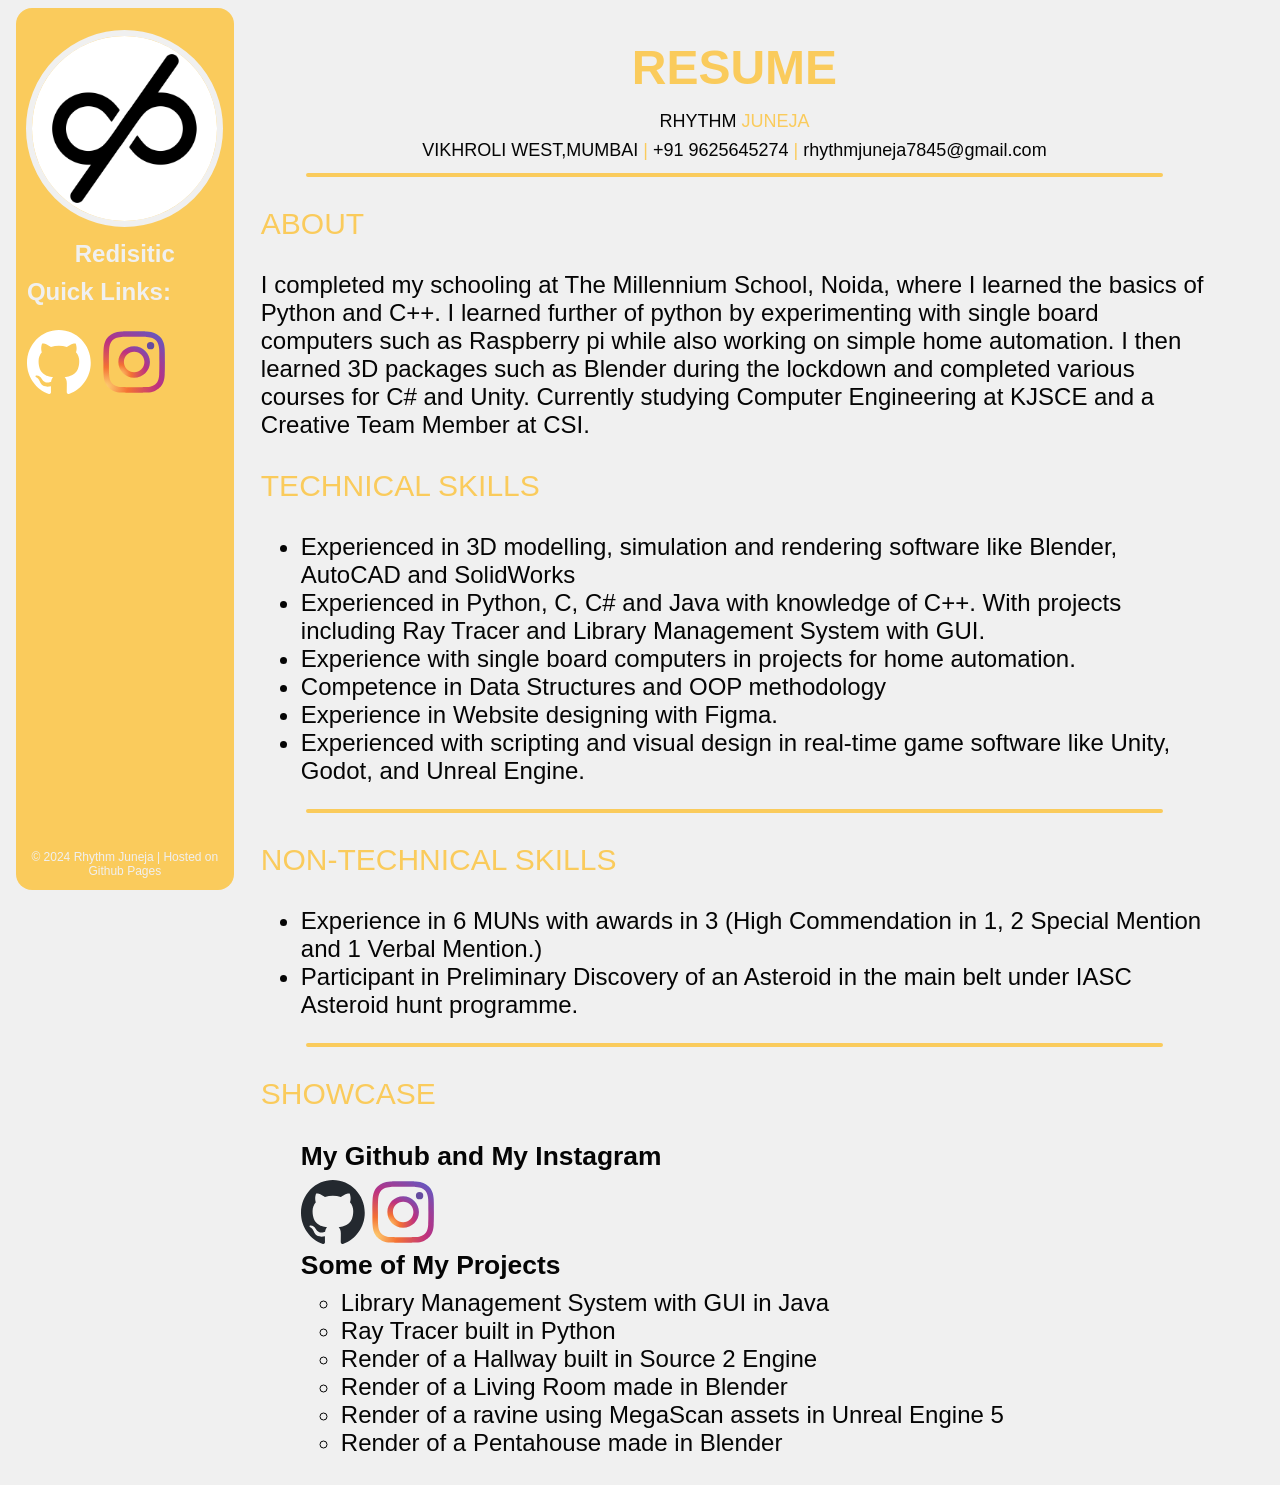
==== index.html @ e46495c9 "Made Landscape orientation better and changed © to 2024" ====
<!DOCTYPE html>
<html lang="en">
<head>
    <meta charset="UTF-8">
    <link rel="stylesheet" href="./css/resumeStyling.css">
    <meta name="viewport" content="width=device-width, initial-scale=1.0">
    <title>Resume</title>
</head>
<body>
    <div id="Sidebar">
        <img id = "pfp" src ="./imgs/logoNew.png" alt = "Profile picture">
        <p style="line-height: 0px;"><b>Redisitic</b></p>
        <div class="checkHide">
            <p><b>Quick Links:</b></p>
            <a href = "https://github.com/redisitic"><img src = "./imgs/github-mark-white.svg" width="64px" height="64px" style="margin-right:8px;"></a>
            <a href = "https://instagram.com/redisitic"><img src = "./imgs/Instagram_logo.svg" width="64px" height="64px"></a>
        </div>
        <footer>
            © 2024 Rhythm Juneja | Hosted on Github Pages <!-- Update next year -->
        </footer>
    </div>
    <div id="Master">
        <h1>RESUME</h1>
        <div><span>RHYTHM <span>JUNEJA</span></span></div>
        <div><span>VIKHROLI WEST,MUMBAI <span>|</span> +91 9625645274 <span>|</span> rhythmjuneja7845@gmail.com</span></div>
        <hr>
        <p class="title">ABOUT</p>
        <p>I completed my schooling at The Millennium School, Noida, where I learned the basics of
            Python and C++. I learned further of python by experimenting with single board computers
            such as Raspberry pi while also working on simple home automation. I then learned 3D
            packages such as Blender during the lockdown and completed various courses for C# and
            Unity. Currently studying Computer Engineering at KJSCE and a Creative Team Member at
            CSI.
        </p>
        <p class="title">TECHNICAL SKILLS</p>
        <p>
            <ul>
                <li>Experienced in 3D modelling, simulation and rendering software like Blender, AutoCAD and SolidWorks</li>
                <li>Experienced in Python, C, C# and Java with knowledge of C++. With projects including Ray Tracer and Library Management System with GUI.</li>
                <li>Experience with single board computers in projects for home automation.</li>
                <li>Competence in Data Structures and OOP methodology</li>
                <li>Experience in Website designing with Figma. </li>
                <li>Experienced with scripting and visual design in real-time game software like Unity, Godot, and Unreal Engine.</li>
            </ul>
        </p>
        <hr>
        <p class="title">NON-TECHNICAL SKILLS</p>
        <p>
            <ul>
                <li>Experience in 6 MUNs with awards in 3 (High Commendation in 1, 2 Special Mention and 1 Verbal Mention.)</li>
                <li>Participant in Preliminary Discovery of an Asteroid in the main belt under IASC Asteroid hunt programme.</li>
            </ul>
        </p>
        <hr>
        <p class="title">SHOWCASE</p>
        <ul class = "noBullets">
            <li class="listTitle">My Github and My Instagram</li>
            <li><a href = "https://github.com/redisitic"><img src = "./imgs/github-mark.svg" width="64px" height="64px"></a>
                <a href = "https://instagram.com/redisitic"><img src = "./imgs/Instagram_logo.svg" width="64px" height="64px"></a>
            </li>
            <li class = "listTitle">Some of My Projects</li>
            <ul>
                <li><a href="https://github.com/redisitic/LibraryManagementSystem">Library Management System with GUI in Java</a></li>
                <li><a href="https://github.com/redisitic/Python-RayTracer-MiniProject">Ray Tracer built in Python</a></li>
                <li><a href="https://www.instagram.com/p/CpAsnYEIueZpQoMDXhlRPwNJMfS456mQf11Ll80/">Render of a Hallway built in Source 2 Engine</a></li>
                <li><a href="https://www.instagram.com/p/CoFNpPCoIis1MEQ7mQDRkQUCrzviuQGz5pQ9UU0/">Render of a Living Room made in Blender</a></li>
                <li><a href="https://www.instagram.com/p/CrtSiytI4Sl0trRnxbIMu4G-_0pZMp6Lq5wMeQ0/">Render of a ravine using MegaScan assets in Unreal Engine 5</a></li>
                <li><a href="https://www.instagram.com/p/Ct1y7VXI6_O/?utm_source=ig_web_copy_link">Render of a Pentahouse made in Blender</a></li>
            </ul>
        </ul>
    </div>
</body>
</html>
---- css/resumeStyling.css ----
html{
    font-size: 12px;
    font-family: 'Segoe UI', Tahoma, Verdana, sans-serif;
    font-weight: 400;
    background-color: #F0F0F0;
    color: #050505;
}
h1{
    margin-bottom: 16px;
    text-align: center;
    font-size: 4rem;
    color: #FACB5C;
}
div{
    text-align: center;
    margin-bottom: 8px;
}
span{
    text-align: center;
    font-size: 1.5rem;
    color: #050505;
}
span > span{
    text-align: center;
    font-size: 1.5rem;
    color: #FACB5C;
}
hr{
    margin-top: 12px;
    margin-bottom: 12px;
    width: 90%;
    border-width: 2px;
    border-radius: 4px;
    border-color: #FACB5C;
    border-style: solid;
}
p{
    font-size: 2rem;
}
li{
    font-size: 2rem;
}
a{
    display: inline-block;
    text-decoration: none;
    color:#050505;
}
footer{
    font-size: 1rem;
    position: absolute;
    left: 5px;
    right: 5px;
    bottom: 12px;
    text-align: center;
    margin: 0px 0px 0px 0px;
}
#Master{
    text-align: left;
    display: inline-block;
    margin-right: 64px;
    margin-left: 20%;
}
#Sidebar{
    background-color: #FACB5C;
    border-radius: 16px;
    width: 17%;
    height: 98%;
    position: fixed;
    margin-left: 8px;
    display: inline-block;
    color:#F0F0F0;
}
#Sidebar > div{
    text-align: left;
    margin-left: 5%;
    margin-right: 5%;
}
#pfp{
    margin-top: 10%;
    width: 85%;
    height: auto;
    border-style: solid;
    border-color: #F0F0F0;
    border-width: 0.5rem;
    border-radius: 100%;
}
.title{
    text-align: left;
    font-size: 2.5rem;
    color: #FACB5C;
}
.noBullets{
    list-style-type: none;
}
.listTitle{
    font-weight: bold;
    font-size: 2.2rem;
    margin-bottom: 8px;
}
@media(max-width: 930px) and (orientation: portrait){
    html{
        font-size: 8px;
    }
    #Sidebar{
        display: none;
    }
    #Master{
        margin-left: 4px;
        margin-right: 4px;
    }
}
@media(max-width: 930px) and (orientation: landscape){
    html{
        font-size: 8px;
    }
    #Master{
        margin-left: 20%;
        margin-right: 4px;
    }
    .checkHide{
        display: none;
    }
}
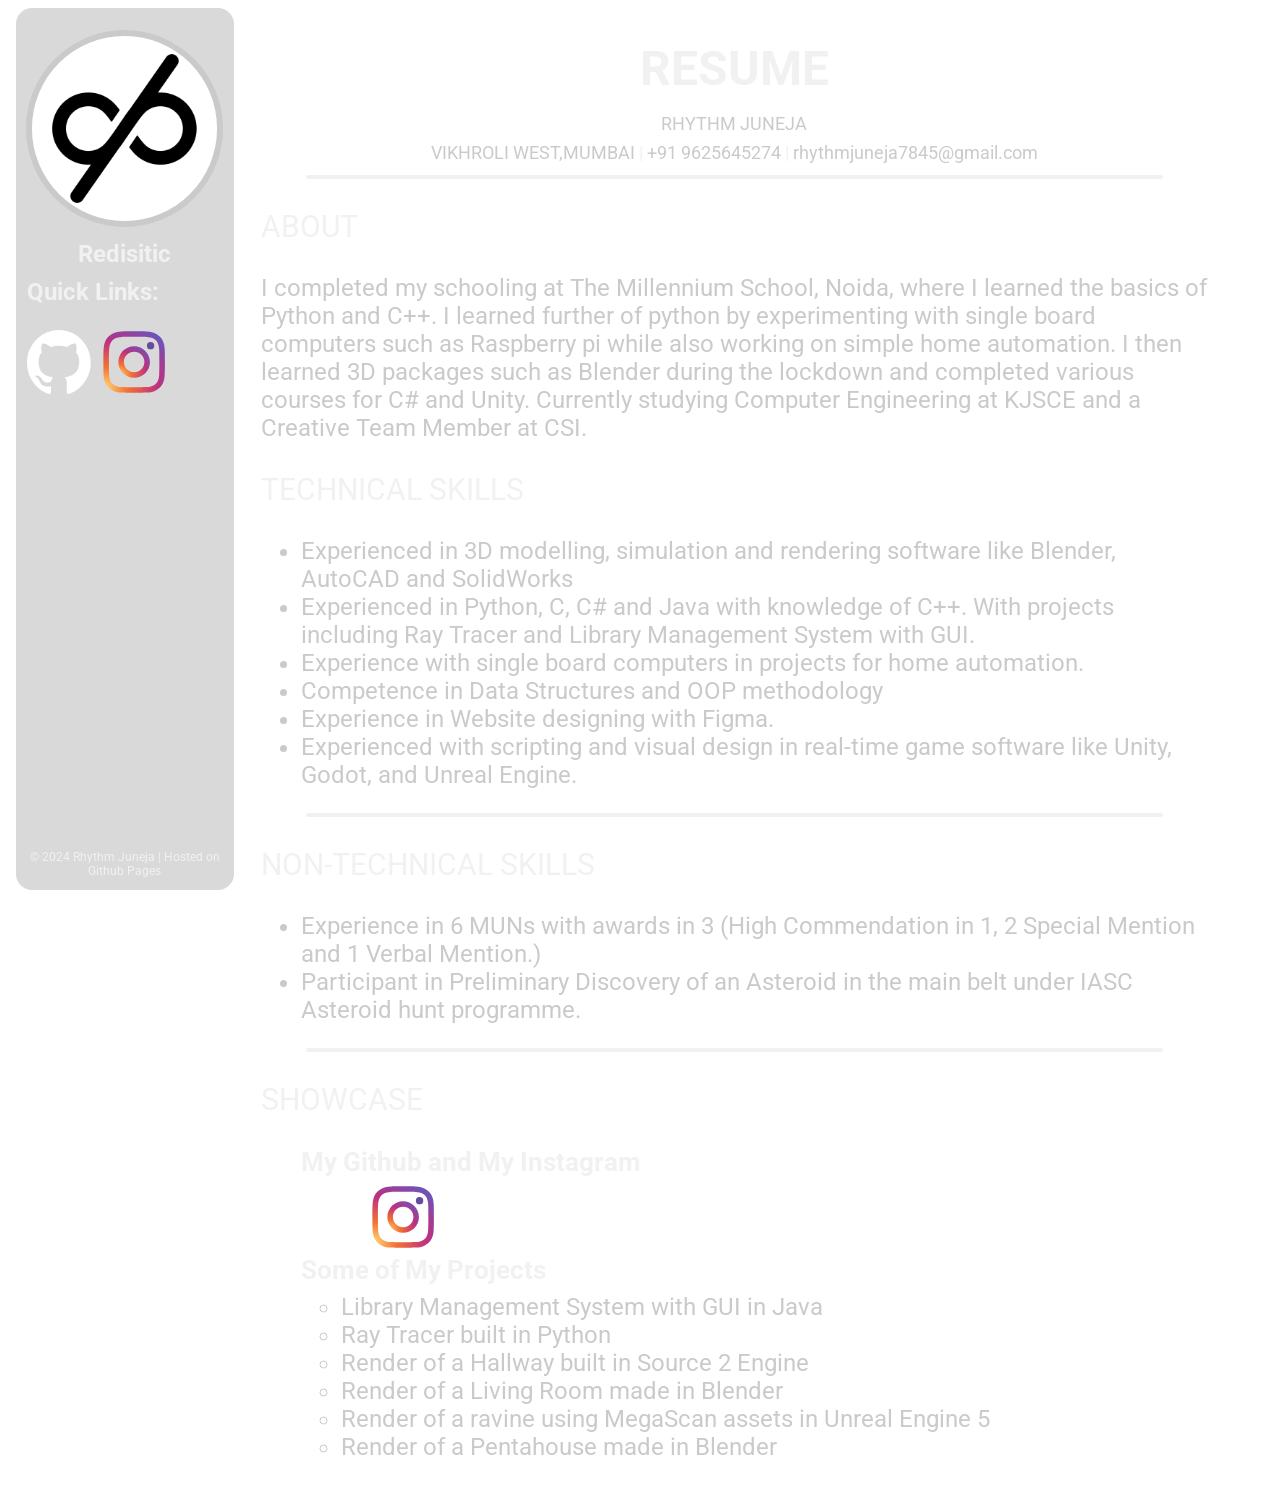
==== commit adcf4c6b: "Overhauled visual style: Glassmorphism" ====
--- a/index.html
+++ b/index.html
@@ -21,7 +21,7 @@
     </div>
     <div id="Master">
         <h1>RESUME</h1>
-        <div><span>RHYTHM <span>JUNEJA</span></span></div>
+        <div><span>RHYTHM JUNEJA</span></div>
         <div><span>VIKHROLI WEST,MUMBAI <span>|</span> +91 9625645274 <span>|</span> rhythmjuneja7845@gmail.com</span></div>
         <hr>
         <p class="title">ABOUT</p>
@@ -55,7 +55,7 @@
         <p class="title">SHOWCASE</p>
         <ul class = "noBullets">
             <li class="listTitle">My Github and My Instagram</li>
-            <li><a href = "https://github.com/redisitic"><img src = "./imgs/github-mark.svg" width="64px" height="64px"></a>
+            <li><a href = "https://github.com/redisitic"><img src = "./imgs/github-mark-white.svg" width="64px" height="64px"></a>
                 <a href = "https://instagram.com/redisitic"><img src = "./imgs/Instagram_logo.svg" width="64px" height="64px"></a>
             </li>
             <li class = "listTitle">Some of My Projects</li>
--- a/css/resumeStyling.css
+++ b/css/resumeStyling.css
@@ -1,15 +1,19 @@
+@import url('https://fonts.googleapis.com/css2?family=Roboto:ital,wght@0,100;0,300;0,400;0,500;0,700;0,900;1,100;1,300;1,400;1,500;1,700;1,900&display=swap');
 html{
     font-size: 12px;
-    font-family: 'Segoe UI', Tahoma, Verdana, sans-serif;
+    font-family: 'Roboto','Segoe UI', Tahoma, Verdana, sans-serif;
     font-weight: 400;
-    background-color: #F0F0F0;
-    color: #050505;
+    background-image: url("../imgs/background.png");
+    background-repeat: no-repeat;
+    background-attachment: fixed;
+    background-size: cover;
+    color: #CACACA;
 }
 h1{
     margin-bottom: 16px;
     text-align: center;
     font-size: 4rem;
-    color: #FACB5C;
+    color: #F1F1F1;
 }
 div{
     text-align: center;
@@ -18,12 +22,12 @@
 span{
     text-align: center;
     font-size: 1.5rem;
-    color: #050505;
+    color: #CACACA;
 }
 span > span{
     text-align: center;
     font-size: 1.5rem;
-    color: #FACB5C;
+    color: #F1F1F1;
 }
 hr{
     margin-top: 12px;
@@ -31,7 +35,7 @@
     width: 90%;
     border-width: 2px;
     border-radius: 4px;
-    border-color: #FACB5C;
+    border-color: #F1F1F1;
     border-style: solid;
 }
 p{
@@ -43,7 +47,7 @@
 a{
     display: inline-block;
     text-decoration: none;
-    color:#050505;
+    color:#CACACA;
 }
 footer{
     font-size: 1rem;
@@ -61,14 +65,18 @@
     margin-left: 20%;
 }
 #Sidebar{
-    background-color: #FACB5C;
+    background: rgba(64, 64, 64, 0.2);
+    backdrop-filter: blur(64px);
     border-radius: 16px;
+    border-width: 0px;
+    border-style: solid;
+    border-color: rgba(128, 128, 128, 0.15);
     width: 17%;
     height: 98%;
     position: fixed;
     margin-left: 8px;
     display: inline-block;
-    color:#F0F0F0;
+    color:#F1F1F1;
 }
 #Sidebar > div{
     text-align: left;
@@ -80,14 +88,14 @@
     width: 85%;
     height: auto;
     border-style: solid;
-    border-color: #F0F0F0;
+    border-color: #CACACA;
     border-width: 0.5rem;
     border-radius: 100%;
 }
 .title{
     text-align: left;
     font-size: 2.5rem;
-    color: #FACB5C;
+    color: #F1F1F1;
 }
 .noBullets{
     list-style-type: none;
@@ -96,8 +104,9 @@
     font-weight: bold;
     font-size: 2.2rem;
     margin-bottom: 8px;
+    color: #F1F1F1;
 }
-@media(max-width: 930px) and (orientation: portrait){
+@media(max-width: 600px) and (orientation: portrait){
     html{
         font-size: 8px;
     }
@@ -106,6 +115,18 @@
     }
     #Master{
         margin-left: 4px;
+        margin-right: 4px;
+    }
+}
+@media(min-width: 600px) and (max-width: 930px) and (orientation: portrait){
+    html{
+        font-size: 8px;
+    }
+    .checkHide{
+        display: none;
+    }
+    #Master{
+        margin-left: 20%;
         margin-right: 4px;
     }
 }
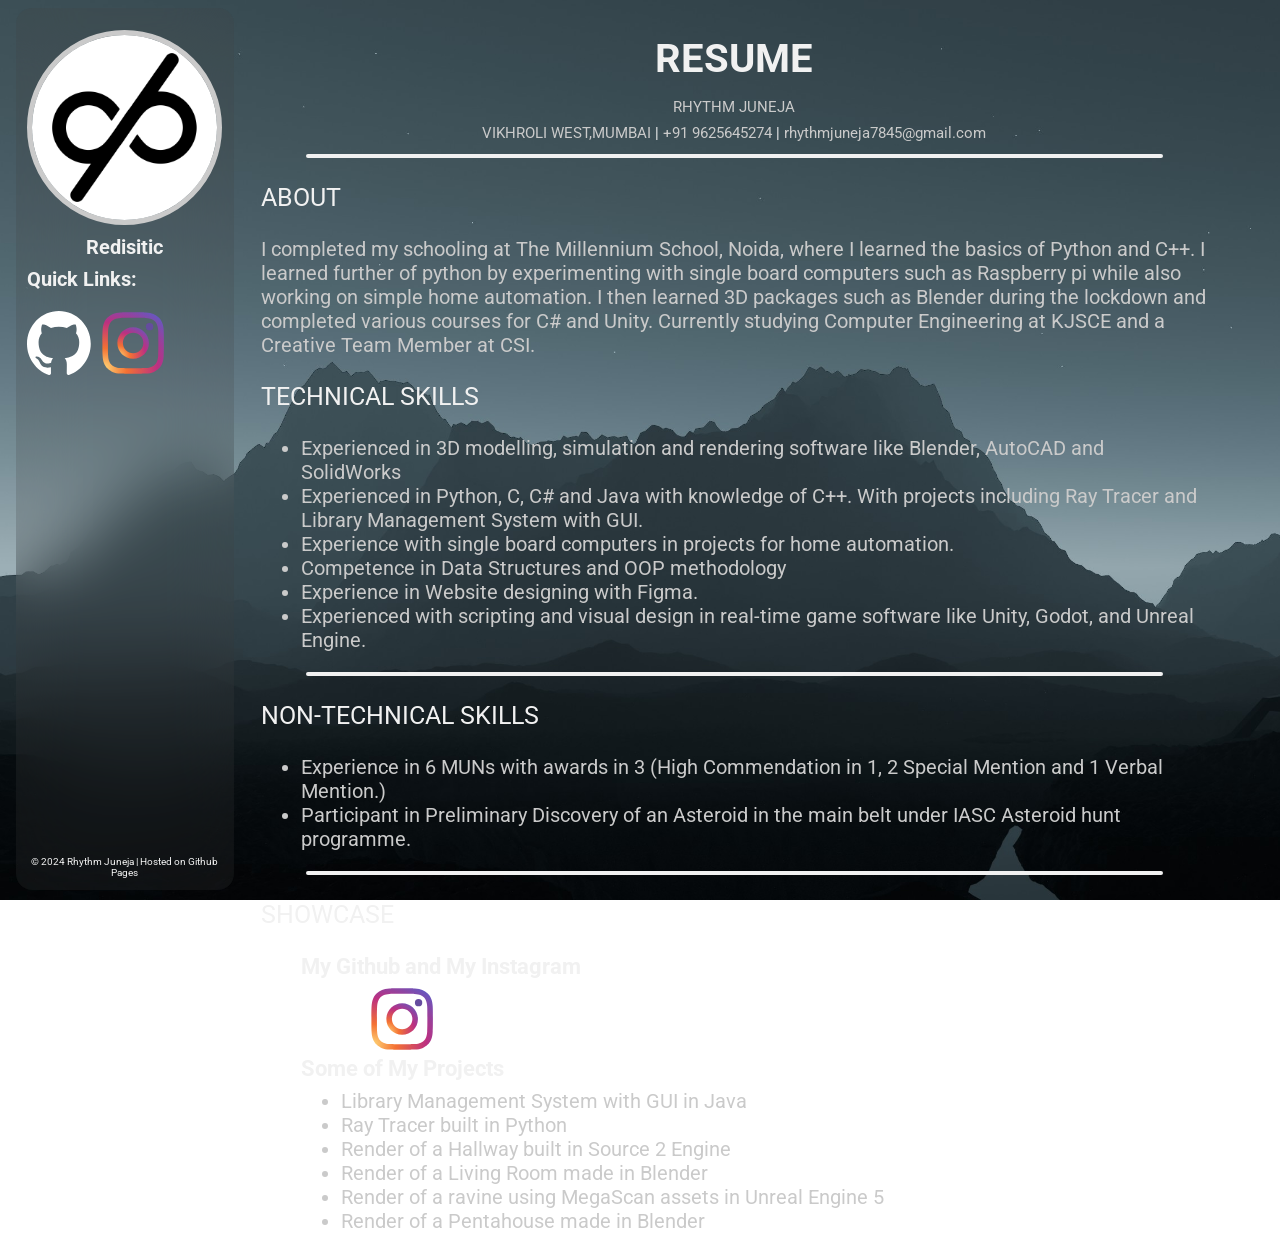
==== commit b65a76da: "Fixed viewport rendering on iOS" ====
--- a/index.html
+++ b/index.html
@@ -1,7 +1,7 @@
 <!DOCTYPE html>
 <html lang="en">
 <head>
-    <meta charset="UTF-8">
+    <meta charset="UTF-8" name="viewport" content="width=device-width, initial-scale=1.0, viewport-fit=cover">
     <link rel="stylesheet" href="./css/resumeStyling.css">
     <meta name="viewport" content="width=device-width, initial-scale=1.0">
     <title>Resume</title>
--- a/css/resumeStyling.css
+++ b/css/resumeStyling.css
@@ -1,11 +1,14 @@
 @import url('https://fonts.googleapis.com/css2?family=Roboto:ital,wght@0,100;0,300;0,400;0,500;0,700;0,900;1,100;1,300;1,400;1,500;1,700;1,900&display=swap');
 html{
-    font-size: 12px;
+    font-size: 10px;
     font-family: 'Roboto','Segoe UI', Tahoma, Verdana, sans-serif;
     font-weight: 400;
-    background-image: url("../imgs/background.png");
+    background-image: url("../imgs/background.jpg");
     background-repeat: no-repeat;
     background-attachment: fixed;
+    -webkit-background-size: cover;
+    -moz-background-size: cover;
+    -o-background-size: cover;
     background-size: cover;
     color: #CACACA;
 }
@@ -41,6 +44,9 @@
 p{
     font-size: 2rem;
 }
+ul ul{
+    list-style-type: disc;
+}
 li{
     font-size: 2rem;
 }
@@ -66,7 +72,8 @@
 }
 #Sidebar{
     background: rgba(64, 64, 64, 0.2);
-    backdrop-filter: blur(64px);
+    backdrop-filter: blur(32px);
+    -webkit-backdrop-filter: blur(32px);
     border-radius: 16px;
     border-width: 0px;
     border-style: solid;
@@ -141,4 +148,15 @@
     .checkHide{
         display: none;
     }
+}
+@supports ( -webkit-touch-callout : none) {
+    html{
+    background-attachment:scroll
+    }
+}
+    
+@supports not ( -webkit-touch-callout : none) {
+    html{
+    background-attachment: fixed;
+    }
 }
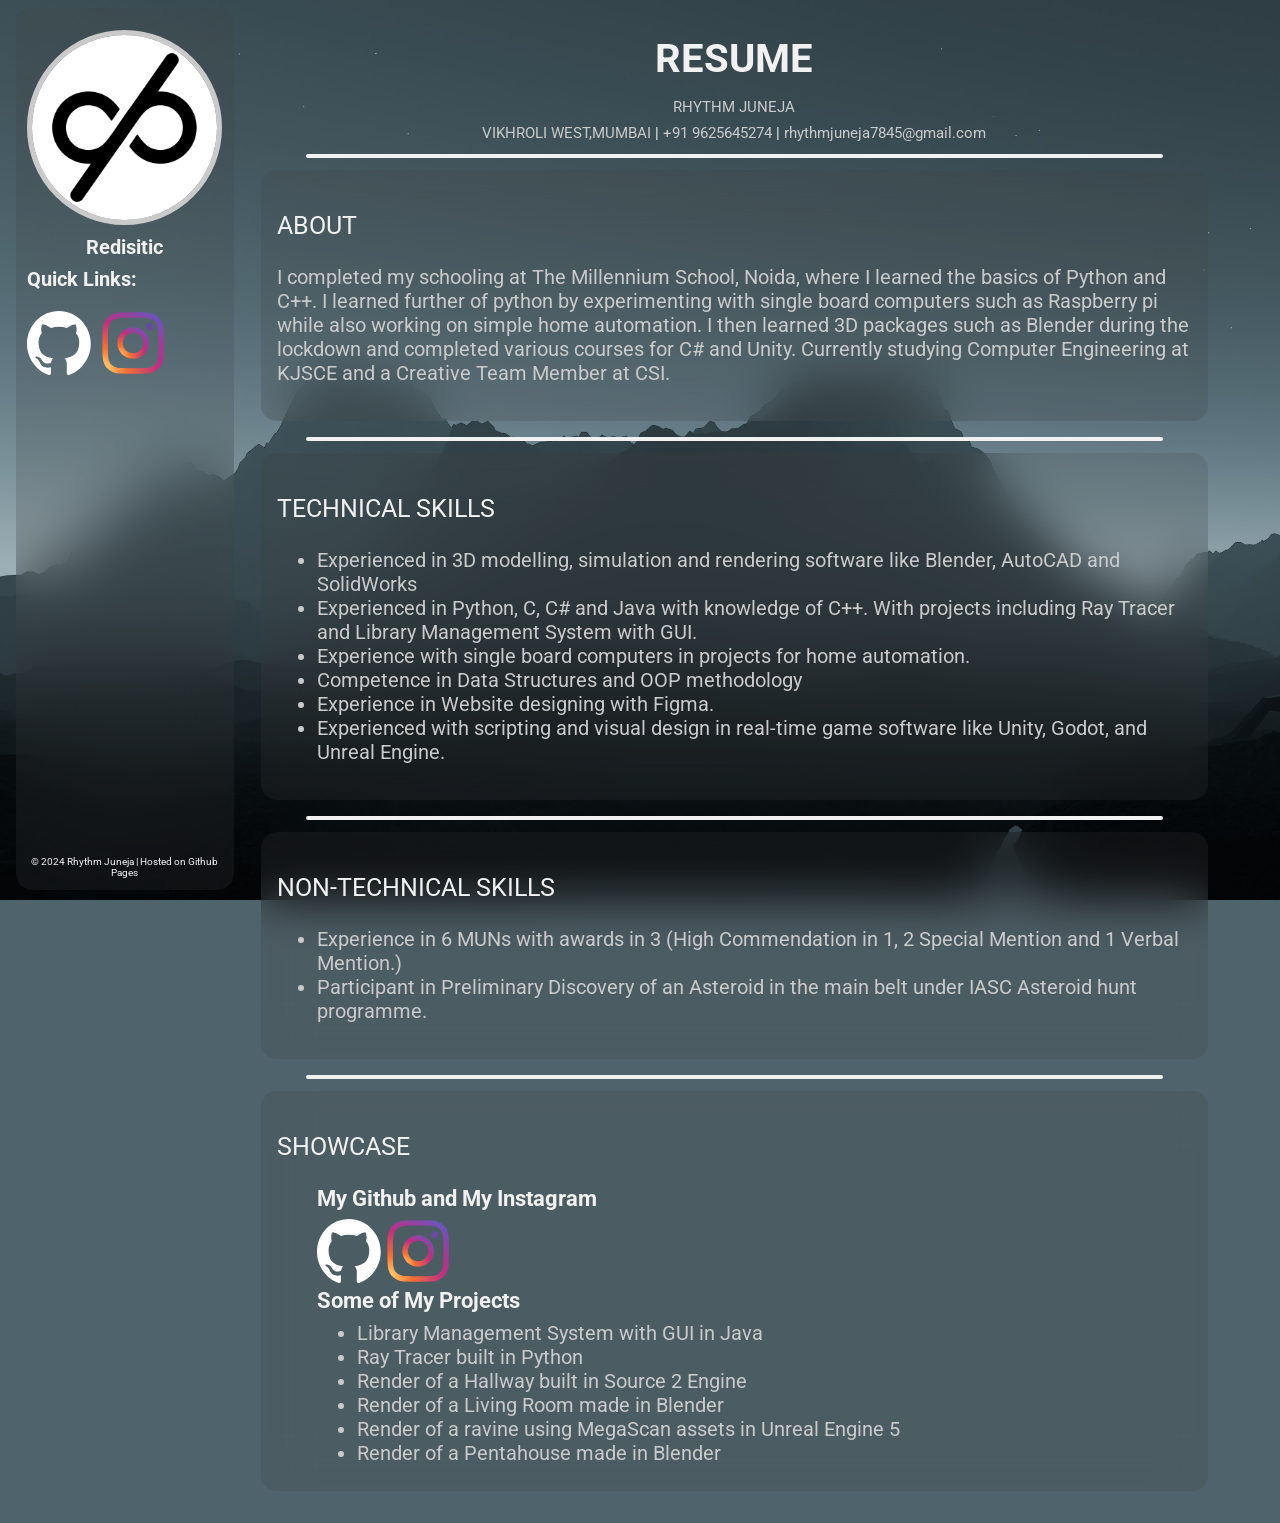
==== commit 97daeebf: "Compartmentalisation" ====
--- a/index.html
+++ b/index.html
@@ -1,7 +1,7 @@
 <!DOCTYPE html>
 <html lang="en">
 <head>
-    <meta charset="UTF-8" name="viewport" content="width=device-width, initial-scale=1.0, viewport-fit=cover">
+    <meta charset="utf-8" name="viewport" content="width=device-width, initial-scale=1.0, viewport-fit=cover">
     <link rel="stylesheet" href="./css/resumeStyling.css">
     <meta name="viewport" content="width=device-width, initial-scale=1.0">
     <title>Resume</title>
@@ -24,50 +24,59 @@
         <div><span>RHYTHM JUNEJA</span></div>
         <div><span>VIKHROLI WEST,MUMBAI <span>|</span> +91 9625645274 <span>|</span> rhythmjuneja7845@gmail.com</span></div>
         <hr>
-        <p class="title">ABOUT</p>
-        <p>I completed my schooling at The Millennium School, Noida, where I learned the basics of
-            Python and C++. I learned further of python by experimenting with single board computers
-            such as Raspberry pi while also working on simple home automation. I then learned 3D
-            packages such as Blender during the lockdown and completed various courses for C# and
-            Unity. Currently studying Computer Engineering at KJSCE and a Creative Team Member at
-            CSI.
-        </p>
-        <p class="title">TECHNICAL SKILLS</p>
-        <p>
-            <ul>
-                <li>Experienced in 3D modelling, simulation and rendering software like Blender, AutoCAD and SolidWorks</li>
-                <li>Experienced in Python, C, C# and Java with knowledge of C++. With projects including Ray Tracer and Library Management System with GUI.</li>
-                <li>Experience with single board computers in projects for home automation.</li>
-                <li>Competence in Data Structures and OOP methodology</li>
-                <li>Experience in Website designing with Figma. </li>
-                <li>Experienced with scripting and visual design in real-time game software like Unity, Godot, and Unreal Engine.</li>
+        <div class="stdGlass">
+            <p class="title">ABOUT</p>
+            <p>I completed my schooling at The Millennium School, Noida, where I learned the basics of
+                Python and C++. I learned further of python by experimenting with single board computers
+                such as Raspberry pi while also working on simple home automation. I then learned 3D
+                packages such as Blender during the lockdown and completed various courses for C# and
+                Unity. Currently studying Computer Engineering at KJSCE and a Creative Team Member at
+                CSI.
+            </p>
+        </div>
+        <hr>
+        <div class="stdGlass">
+            <p class="title">TECHNICAL SKILLS</p>
+            <p>
+                <ul>
+                    <li>Experienced in 3D modelling, simulation and rendering software like Blender, AutoCAD and SolidWorks</li>
+                    <li>Experienced in Python, C, C# and Java with knowledge of C++. With projects including Ray Tracer and Library Management System with GUI.</li>
+                    <li>Experience with single board computers in projects for home automation.</li>
+                    <li>Competence in Data Structures and OOP methodology</li>
+                    <li>Experience in Website designing with Figma. </li>
+                    <li>Experienced with scripting and visual design in real-time game software like Unity, Godot, and Unreal Engine.</li>
+                </ul>
+            </p>
+        </div>
+        <hr>
+        <div class="stdGlass">
+            <p class="title">NON-TECHNICAL SKILLS</p>
+            <p>
+                <ul>
+                    <li>Experience in 6 MUNs with awards in 3 (High Commendation in 1, 2 Special Mention and 1 Verbal Mention.)</li>
+                    <li>Participant in Preliminary Discovery of an Asteroid in the main belt under IASC Asteroid hunt programme.</li>
+                </ul>
+            </p>
+        </div>
+        <hr>
+        <div class="stdGlass">
+            <p class="title">SHOWCASE</p>
+            <ul class = "noBullets">
+                <li class="listTitle">My Github and My Instagram</li>
+                <li><a href = "https://github.com/redisitic"><img src = "./imgs/github-mark-white.svg" width="64px" height="64px"></a>
+                    <a href = "https://instagram.com/redisitic"><img src = "./imgs/Instagram_logo.svg" width="64px" height="64px"></a>
+                </li>
+                <li class = "listTitle">Some of My Projects</li>
+                <ul>
+                    <li><a href="https://github.com/redisitic/LibraryManagementSystem">Library Management System with GUI in Java</a></li>
+                    <li><a href="https://github.com/redisitic/Python-RayTracer-MiniProject">Ray Tracer built in Python</a></li>
+                    <li><a href="https://www.instagram.com/p/CpAsnYEIueZpQoMDXhlRPwNJMfS456mQf11Ll80/">Render of a Hallway built in Source 2 Engine</a></li>
+                    <li><a href="https://www.instagram.com/p/CoFNpPCoIis1MEQ7mQDRkQUCrzviuQGz5pQ9UU0/">Render of a Living Room made in Blender</a></li>
+                    <li><a href="https://www.instagram.com/p/CrtSiytI4Sl0trRnxbIMu4G-_0pZMp6Lq5wMeQ0/">Render of a ravine using MegaScan assets in Unreal Engine 5</a></li>
+                    <li><a href="https://www.instagram.com/p/Ct1y7VXI6_O/?utm_source=ig_web_copy_link">Render of a Pentahouse made in Blender</a></li>
+                </ul>
             </ul>
-        </p>
-        <hr>
-        <p class="title">NON-TECHNICAL SKILLS</p>
-        <p>
-            <ul>
-                <li>Experience in 6 MUNs with awards in 3 (High Commendation in 1, 2 Special Mention and 1 Verbal Mention.)</li>
-                <li>Participant in Preliminary Discovery of an Asteroid in the main belt under IASC Asteroid hunt programme.</li>
-            </ul>
-        </p>
-        <hr>
-        <p class="title">SHOWCASE</p>
-        <ul class = "noBullets">
-            <li class="listTitle">My Github and My Instagram</li>
-            <li><a href = "https://github.com/redisitic"><img src = "./imgs/github-mark-white.svg" width="64px" height="64px"></a>
-                <a href = "https://instagram.com/redisitic"><img src = "./imgs/Instagram_logo.svg" width="64px" height="64px"></a>
-            </li>
-            <li class = "listTitle">Some of My Projects</li>
-            <ul>
-                <li><a href="https://github.com/redisitic/LibraryManagementSystem">Library Management System with GUI in Java</a></li>
-                <li><a href="https://github.com/redisitic/Python-RayTracer-MiniProject">Ray Tracer built in Python</a></li>
-                <li><a href="https://www.instagram.com/p/CpAsnYEIueZpQoMDXhlRPwNJMfS456mQf11Ll80/">Render of a Hallway built in Source 2 Engine</a></li>
-                <li><a href="https://www.instagram.com/p/CoFNpPCoIis1MEQ7mQDRkQUCrzviuQGz5pQ9UU0/">Render of a Living Room made in Blender</a></li>
-                <li><a href="https://www.instagram.com/p/CrtSiytI4Sl0trRnxbIMu4G-_0pZMp6Lq5wMeQ0/">Render of a ravine using MegaScan assets in Unreal Engine 5</a></li>
-                <li><a href="https://www.instagram.com/p/Ct1y7VXI6_O/?utm_source=ig_web_copy_link">Render of a Pentahouse made in Blender</a></li>
-            </ul>
-        </ul>
+        </div>
     </div>
 </body>
 </html>
--- a/css/resumeStyling.css
+++ b/css/resumeStyling.css
@@ -1,8 +1,10 @@
 @import url('https://fonts.googleapis.com/css2?family=Roboto:ital,wght@0,100;0,300;0,400;0,500;0,700;0,900;1,100;1,300;1,400;1,500;1,700;1,900&display=swap');
 html{
+    padding: env(safe-area-inset-top) env(safe-area-inset-right) env(safe-area-inset-bottom) env(safe-area-inset-left);
     font-size: 10px;
     font-family: 'Roboto','Segoe UI', Tahoma, Verdana, sans-serif;
     font-weight: 400;
+    background-color: #4f636c;
     background-image: url("../imgs/background.jpg");
     background-repeat: no-repeat;
     background-attachment: fixed;
@@ -113,6 +115,18 @@
     margin-bottom: 8px;
     color: #F1F1F1;
 }
+.stdGlass{
+    text-align: left;
+    background: rgba(64, 64, 64, 0.2);
+    backdrop-filter: blur(24px);
+    -webkit-backdrop-filter: blur(32px);
+    border-radius: 16px;
+    border-width: 0px;
+    border-style: solid;
+    border-color: rgba(128, 128, 128, 0.15);
+    padding: 16px;
+    margin-bottom: 16px;
+}
 @media(max-width: 600px) and (orientation: portrait){
     html{
         font-size: 8px;
